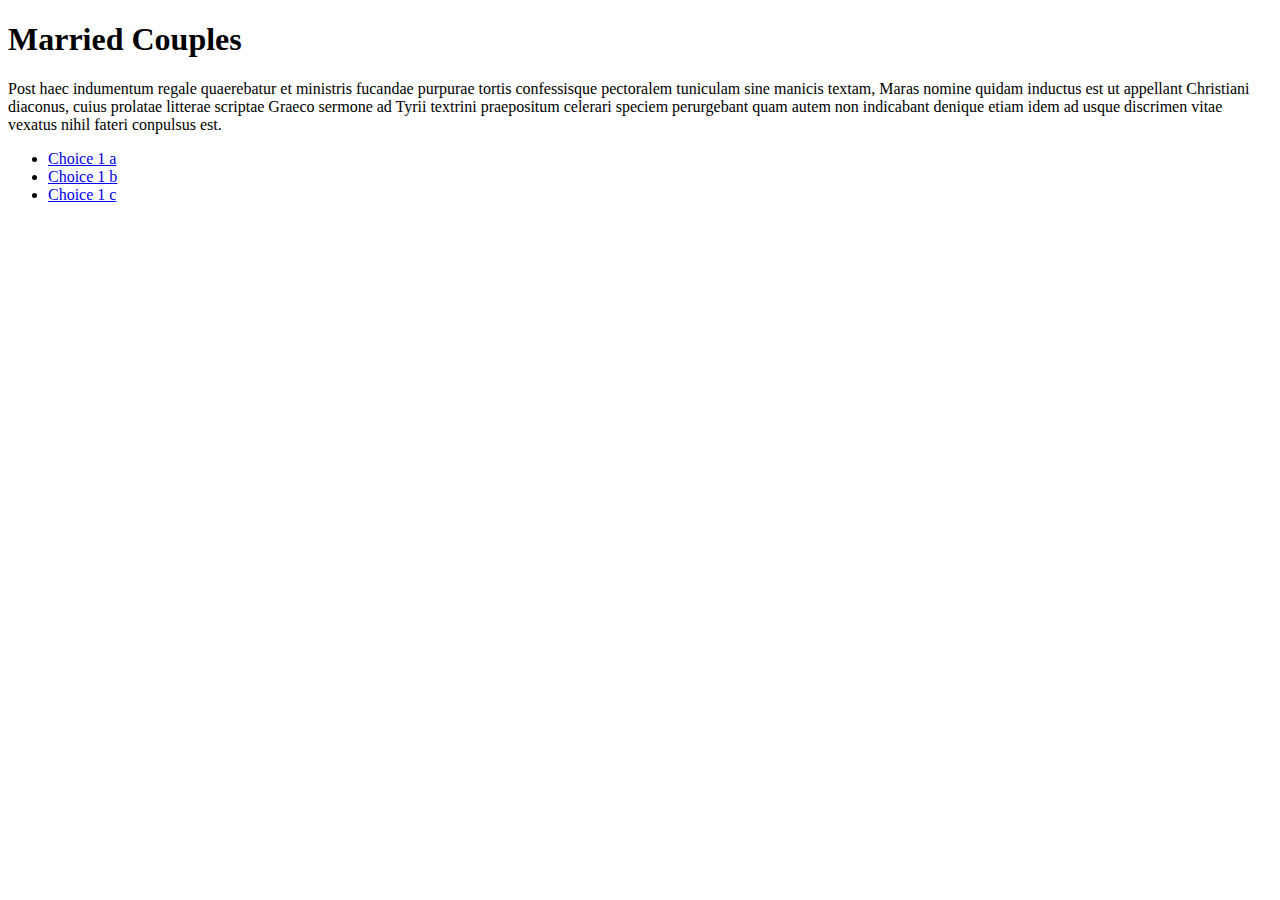
==== index.html @ ddc6ee72 "First Commit" ====
<!DOCTYPE html>
<html lang="en" dir="ltr">
  <head>
    <meta charset="utf-8">
    <title>Married Couples</title>
  </head>
  <body>

<h1>Married Couples</h1>
<p>Post haec indumentum regale quaerebatur et ministris fucandae purpurae tortis confessisque pectoralem tuniculam sine manicis textam, Maras nomine quidam inductus est ut appellant Christiani diaconus, cuius prolatae litterae scriptae Graeco sermone ad Tyrii textrini praepositum celerari speciem perurgebant quam autem non indicabant denique etiam idem ad usque discrimen vitae vexatus nihil fateri conpulsus est.</p>

<ul>
  <li><a href="choice1a.html">Choice 1 a</a></li>
  <li><a href="choice1b.html">Choice 1 b</a></li>
  <li><a href="choice1c.html">Choice 1 c</a></li>
</ul>

  </body>
</html>
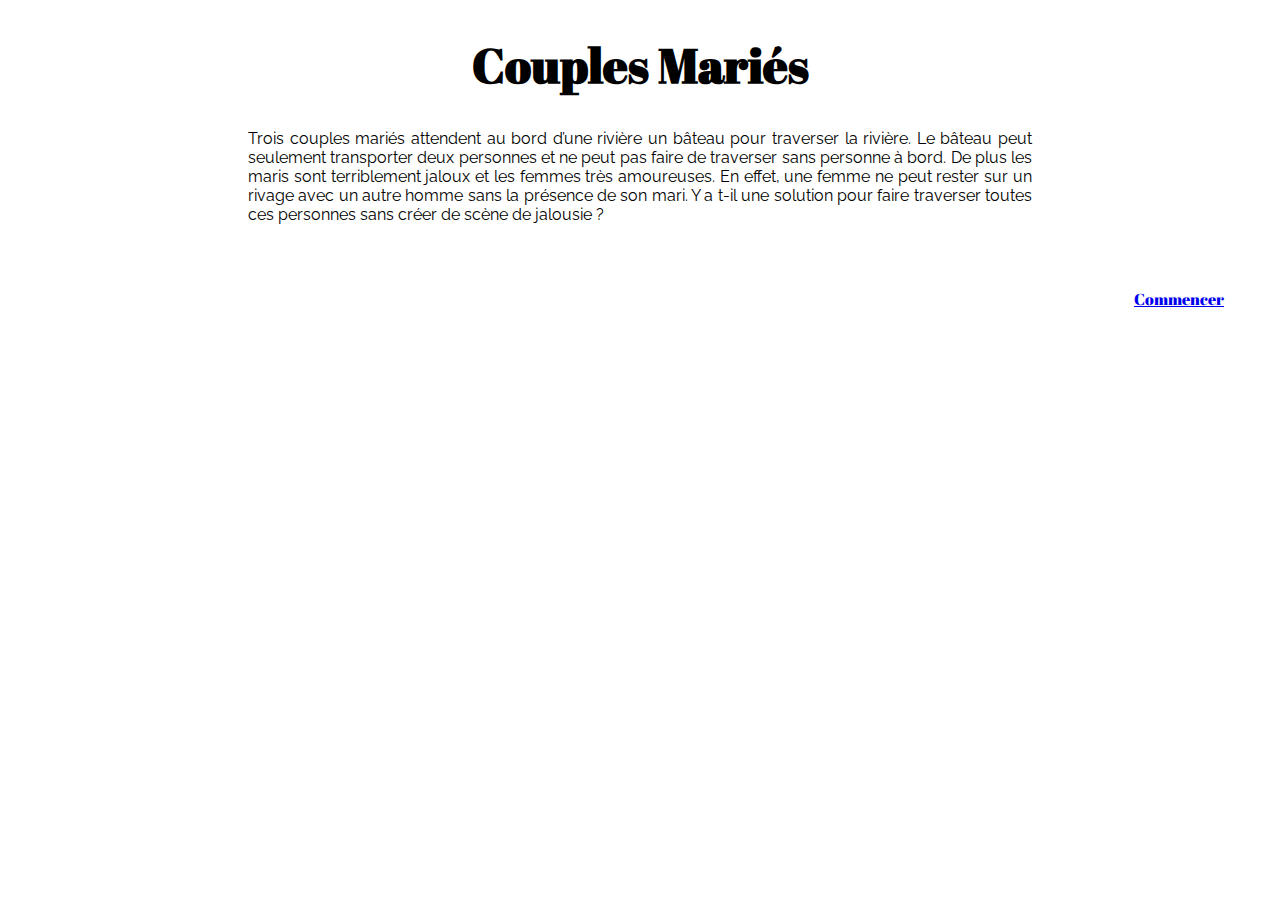
==== commit 6ff030d5: "En cours de progression" ====
--- a/index.html
+++ b/index.html
@@ -3,16 +3,22 @@
   <head>
     <meta charset="utf-8">
     <title>Married Couples</title>
+
+  <link rel="stylesheet" href="styles/main.css">
+  <link href="https://fonts.googleapis.com/css?family=Abril+Fatface" rel="stylesheet">
+  <link href="https://fonts.googleapis.com/css?family=Raleway" rel="stylesheet">
+
   </head>
   <body>
 
-<h1>Married Couples</h1>
-<p>Post haec indumentum regale quaerebatur et ministris fucandae purpurae tortis confessisque pectoralem tuniculam sine manicis textam, Maras nomine quidam inductus est ut appellant Christiani diaconus, cuius prolatae litterae scriptae Graeco sermone ad Tyrii textrini praepositum celerari speciem perurgebant quam autem non indicabant denique etiam idem ad usque discrimen vitae vexatus nihil fateri conpulsus est.</p>
+<h1>Couples Mariés</h1>
+<p>Trois couples mariés attendent au bord d’une rivière un bâteau pour traverser la rivière. Le bâteau peut seulement transporter deux personnes et ne peut pas faire de traverser sans personne à bord.
+De plus les maris sont terriblement jaloux et les femmes très amoureuses. En effet, une femme ne peut rester sur un rivage avec un autre homme sans la présence de son mari.
+
+Y a t-il une solution pour faire traverser toutes ces personnes sans créer de scène de jalousie ?</p>
 
 <ul>
-  <li><a href="choice1a.html">Choice 1 a</a></li>
-  <li><a href="choice1b.html">Choice 1 b</a></li>
-  <li><a href="choice1c.html">Choice 1 c</a></li>
+<a href="start.html">Commencer</a>
 </ul>
 
   </body>
--- a/styles/main.css
+++ b/styles/main.css
@@ -0,0 +1,18 @@
+h1 {
+font-family: 'Abril Fatface', cursive;
+text-align: center;
+font-size: 3em;
+}
+
+p {
+  font-family: 'Raleway', sans-serif;
+  padding-left: 15em;
+  padding-right: 15em;
+  text-align: justify;
+}
+
+ul {
+  text-align: right;
+  padding: 3em;
+  font-family: 'Abril Fatface', cursive;
+}
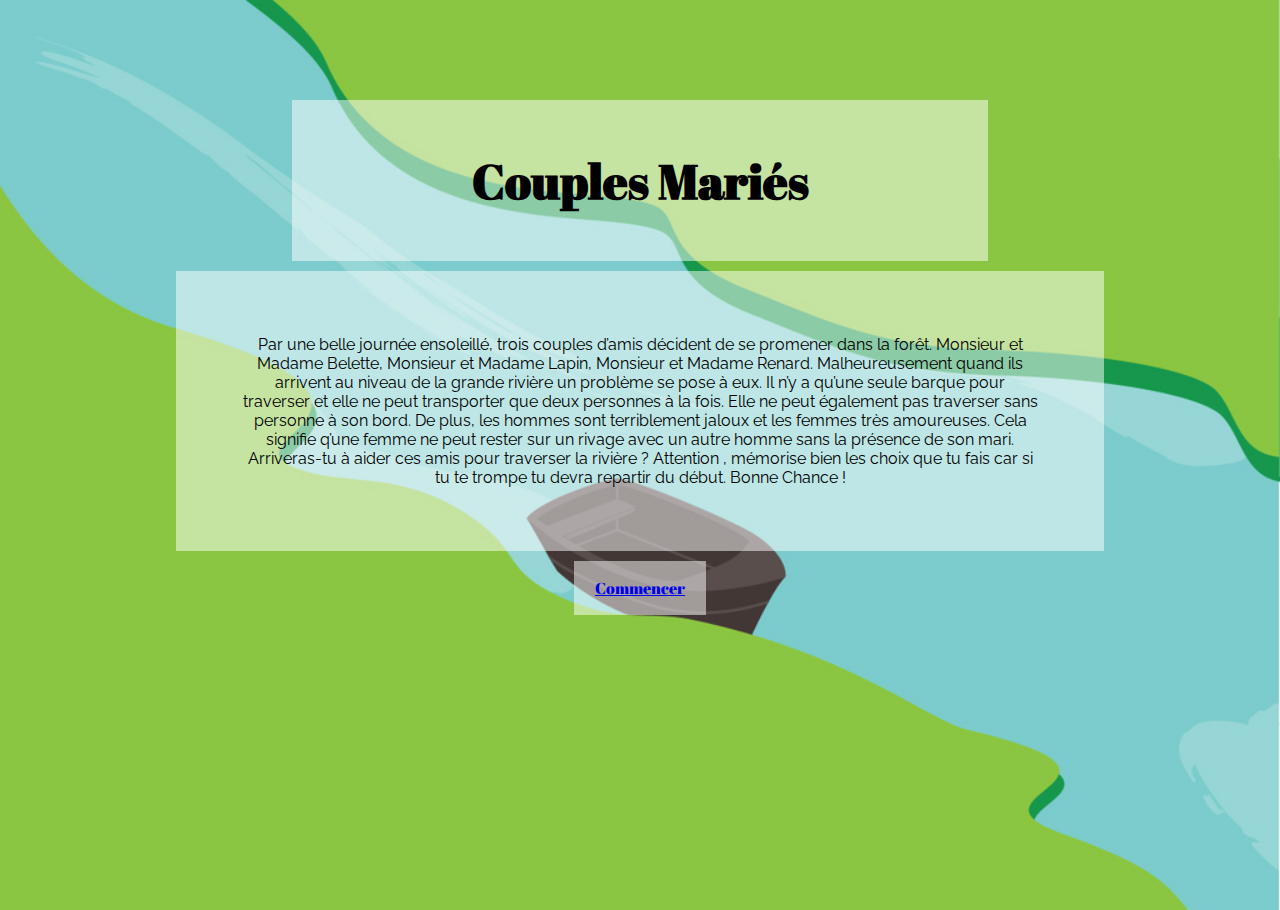
==== commit d87e071c: "Presquefini" ====
--- a/index.html
+++ b/index.html
@@ -12,10 +12,10 @@
   <body>
 
 <h1>Couples Mariés</h1>
-<p>Trois couples mariés attendent au bord d’une rivière un bâteau pour traverser la rivière. Le bâteau peut seulement transporter deux personnes et ne peut pas faire de traverser sans personne à bord.
-De plus les maris sont terriblement jaloux et les femmes très amoureuses. En effet, une femme ne peut rester sur un rivage avec un autre homme sans la présence de son mari.
-
-Y a t-il une solution pour faire traverser toutes ces personnes sans créer de scène de jalousie ?</p>
+<p>Par une belle journée ensoleillé, trois couples d’amis décident de se promener dans la forêt. Monsieur et Madame Belette, Monsieur et Madame Lapin, Monsieur et Madame Renard. Malheureusement quand ils arrivent au niveau de la grande rivière un problème se pose à eux.
+Il n’y a qu’une seule barque pour traverser et elle ne peut transporter que deux personnes à la fois. Elle ne peut également pas traverser sans personne à son bord. De plus, les hommes sont terriblement jaloux et les femmes très amoureuses. Cela signifie q’une femme ne peut rester sur un rivage avec un autre homme sans la présence de son mari. Arriveras-tu à aider ces amis pour traverser la rivière ?
+Attention , mémorise bien les choix que tu fais car si tu te trompe tu devra repartir du début.
+Bonne Chance !</p>
 
 <ul>
 <a href="start.html">Commencer</a>
--- a/styles/main.css
+++ b/styles/main.css
@@ -2,17 +2,43 @@
 font-family: 'Abril Fatface', cursive;
 text-align: center;
 font-size: 3em;
+background-color: rgba(255,255, 255, 0.5);
+padding: 1em;
+text-align: center;
+max-width: 600px;
+margin: 100px auto 10px auto;
 }
 
 p {
   font-family: 'Raleway', sans-serif;
-  padding-left: 15em;
-  padding-right: 15em;
+  padding-left: 30em;
+  padding-right: 30em;
   text-align: justify;
+  background-color: rgba(255,255, 255, 0.5);
+  padding: 4em;
+  text-align: center;
+  max-width: 800px;
+  margin: 0 auto 10px auto;
 }
 
 ul {
-  text-align: right;
-  padding: 3em;
   font-family: 'Abril Fatface', cursive;
+  background-color: rgba(255,255, 255, 0.5);
+  padding: 1em;
+  text-align: center;
+  max-width: 100px;
+  margin: 0 auto 5px auto;
 }
+
+img {
+  width: 100%;
+}
+
+body {
+  background-image: url('images/fond.jpg');
+  margin: 0;
+  min-height: 90vh;
+  background-repeat: no-repeat;
+  background-position:top center;
+  background-size: cover;
+}
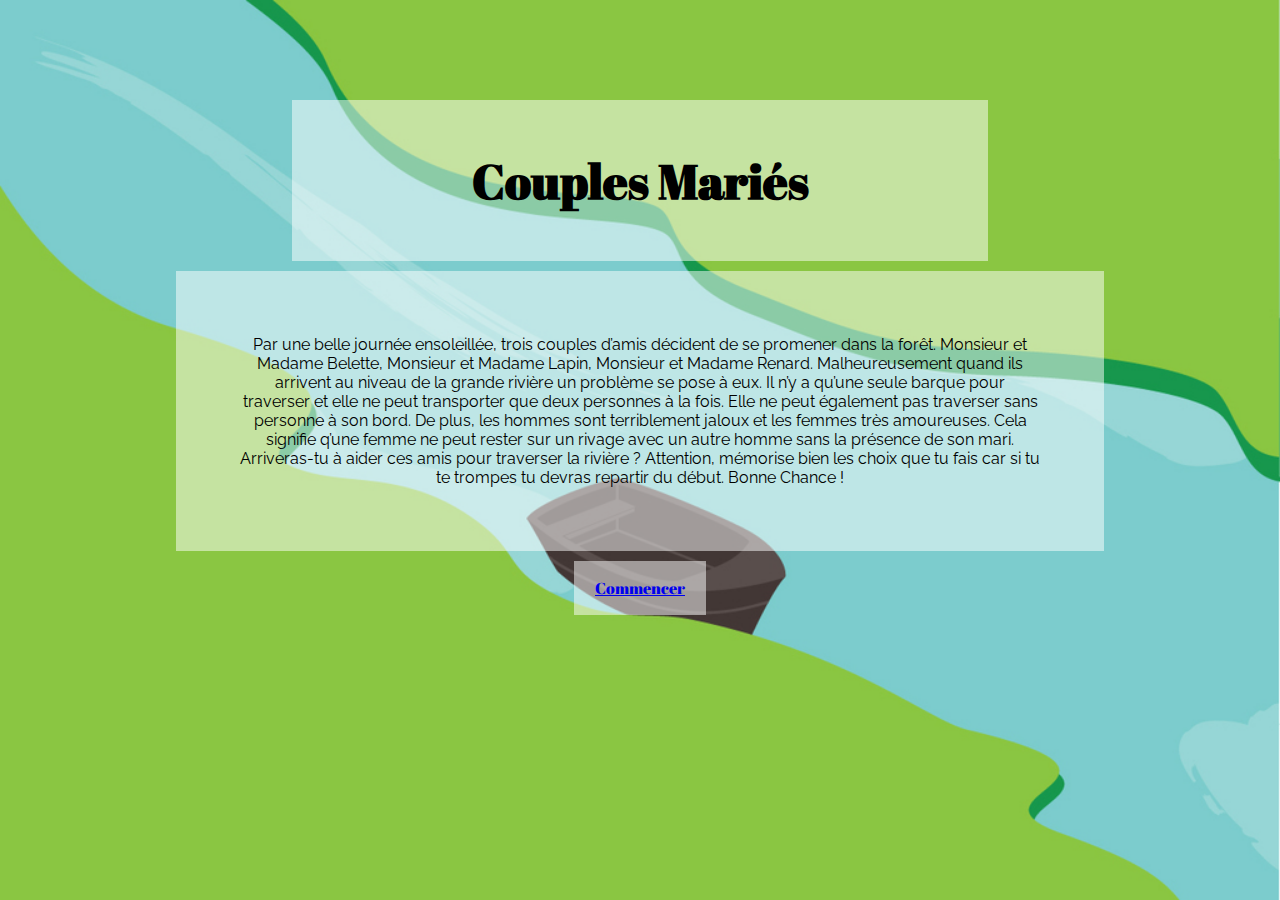
==== commit 1ed94b1b: "Modification final" ====
--- a/index.html
+++ b/index.html
@@ -12,9 +12,9 @@
   <body>
 
 <h1>Couples Mariés</h1>
-<p>Par une belle journée ensoleillé, trois couples d’amis décident de se promener dans la forêt. Monsieur et Madame Belette, Monsieur et Madame Lapin, Monsieur et Madame Renard. Malheureusement quand ils arrivent au niveau de la grande rivière un problème se pose à eux.
+<p>Par une belle journée ensoleillée, trois couples d’amis décident de se promener dans la forêt. Monsieur et Madame Belette, Monsieur et Madame Lapin, Monsieur et Madame Renard. Malheureusement quand ils arrivent au niveau de la grande rivière un problème se pose à eux.
 Il n’y a qu’une seule barque pour traverser et elle ne peut transporter que deux personnes à la fois. Elle ne peut également pas traverser sans personne à son bord. De plus, les hommes sont terriblement jaloux et les femmes très amoureuses. Cela signifie q’une femme ne peut rester sur un rivage avec un autre homme sans la présence de son mari. Arriveras-tu à aider ces amis pour traverser la rivière ?
-Attention , mémorise bien les choix que tu fais car si tu te trompe tu devra repartir du début.
+Attention, mémorise bien les choix que tu fais car si tu te trompes tu devras repartir du début.
 Bonne Chance !</p>
 
 <ul>
--- a/styles/main.css
+++ b/styles/main.css
@@ -35,10 +35,6 @@
 }
 
 body {
-  background-image: url('images/fond.jpg');
-  margin: 0;
-  min-height: 90vh;
-  background-repeat: no-repeat;
-  background-position:top center;
+  background: rgb(142,192,70) url('images/fond.jpg') top center no-repeat;
   background-size: cover;
 }
